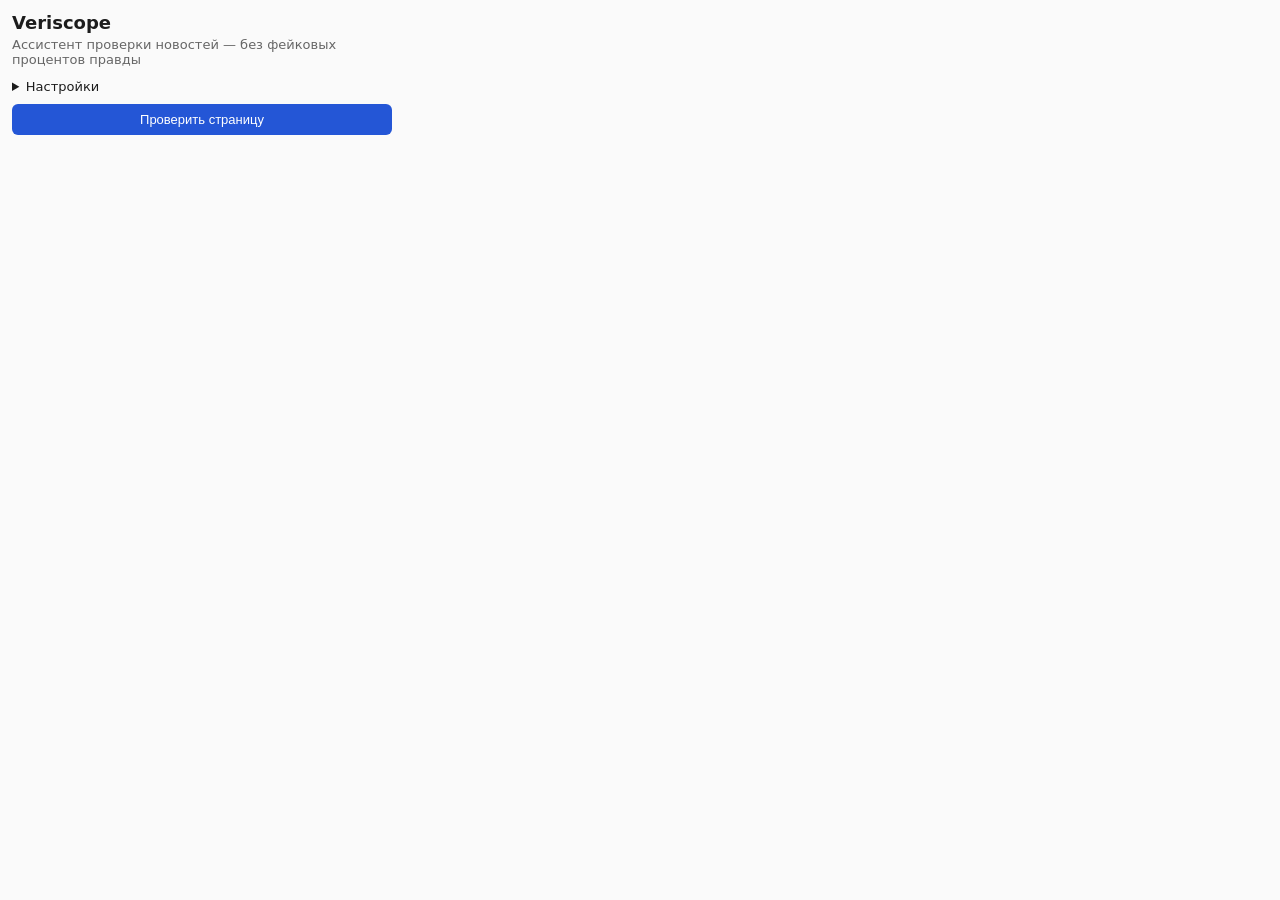
==== extension/popup.html @ c3eaf2fb "initial project structure" ====
<!DOCTYPE html>
<html lang="ru">
<head>
  <meta charset="utf-8">
  <title>Veriscope</title>
  <link rel="stylesheet" href="popup.css">
</head>
<body>
  <header>
    <h1>Veriscope</h1>
    <p class="tagline">Ассистент проверки новостей — без фейковых процентов правды</p>
  </header>
  <details class="settings">
    <summary>Настройки</summary>
    <label for="backend-url">Адрес бэкенда</label>
    <input id="backend-url" type="url" placeholder="http://localhost:8000">
    <button id="save-settings" type="button">Сохранить</button>
  </details>
  <button id="check-page" type="button">Проверить страницу</button>
  <div id="status" hidden></div>
  <div id="result" hidden></div>
  <script src="popup.js"></script>
</body>
</html>
---- extension/popup.css ----
body {
  width: 380px;
  margin: 0;
  padding: 12px;
  font-family: system-ui, sans-serif;
  font-size: 13px;
  color: #1c1c1c;
  background: #fafafa;
}

header h1 {
  margin: 0;
  font-size: 18px;
}

.tagline {
  margin: 4px 0 12px;
  color: #666;
}

.settings {
  margin-bottom: 10px;
}

.settings label {
  display: block;
  margin: 8px 0 4px;
}

.settings input {
  width: 100%;
  box-sizing: border-box;
  padding: 6px;
  margin-bottom: 6px;
}

button {
  width: 100%;
  padding: 8px;
  border: none;
  border-radius: 6px;
  background: #2456d6;
  color: #fff;
  font-size: 13px;
  cursor: pointer;
}

button:disabled {
  background: #9db1e0;
  cursor: wait;
}

.settings button {
  background: #555;
}

#status {
  margin-top: 10px;
  padding: 8px;
  border-radius: 6px;
  background: #eef2fb;
}

#status.error {
  background: #fbeeee;
  color: #8a1f1f;
}

#result {
  margin-top: 10px;
}

.summary {
  padding: 8px;
  border-radius: 6px;
  background: #eef2fb;
  margin-bottom: 8px;
}

.flag {
  padding: 6px 8px;
  border-radius: 6px;
  background: #fdf3e2;
  margin-bottom: 6px;
}

.claim {
  border: 1px solid #e2e2e2;
  border-radius: 6px;
  padding: 8px;
  margin-bottom: 8px;
  background: #fff;
}

.claim .badge {
  display: inline-block;
  padding: 2px 8px;
  border-radius: 10px;
  font-size: 11px;
  font-weight: 600;
  margin-bottom: 6px;
  color: #fff;
}

.badge.supported { background: #2e8b57; }
.badge.refuted { background: #c0392b; }
.badge.conflicting { background: #d68a24; }
.badge.unverifiable { background: #7f8c8d; }

.claim .text {
  font-weight: 600;
  margin-bottom: 4px;
}

.claim .explanation {
  color: #444;
  margin-bottom: 6px;
}

.source {
  margin: 2px 0;
}

.source a {
  color: #2456d6;
  text-decoration: none;
}

.source .meta {
  color: #777;
}
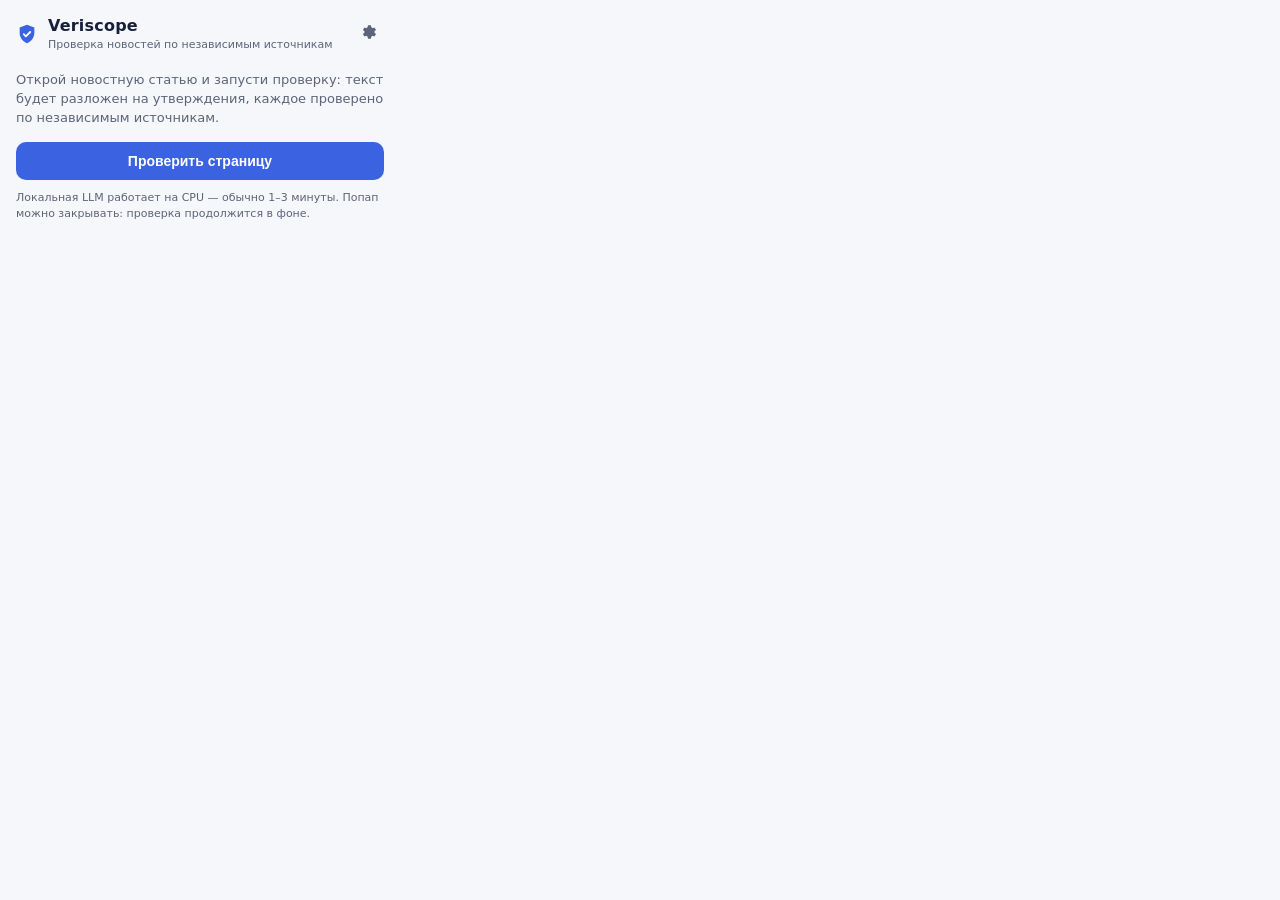
==== commit c4ea8885: "speed up pipeline and redesign extension UI - judge stance once per independent source cluster, repr" ====
--- a/extension/popup.html
+++ b/extension/popup.html
@@ -7,18 +7,71 @@
 </head>
 <body>
   <header>
-    <h1>Veriscope</h1>
-    <p class="tagline">Ассистент проверки новостей — без фейковых процентов правды</p>
+    <div class="brand">
+      <svg viewBox="0 0 24 24" width="22" height="22" aria-hidden="true">
+        <path d="M12 2 4 5v6c0 5 3.4 9.4 8 11 4.6-1.6 8-6 8-11V5l-8-3z" fill="var(--accent)"/>
+        <path d="M8.5 12.2l2.3 2.3 4.7-4.7" fill="none" stroke="#fff" stroke-width="2" stroke-linecap="round" stroke-linejoin="round"/>
+      </svg>
+      <div>
+        <h1>Veriscope</h1>
+        <p>Проверка новостей по независимым источникам</p>
+      </div>
+    </div>
+    <button id="settings-toggle" class="icon-button" title="Настройки" aria-label="Настройки">
+      <svg viewBox="0 0 24 24" width="18" height="18" aria-hidden="true">
+        <path d="M12 15.5A3.5 3.5 0 1 0 12 8.5a3.5 3.5 0 0 0 0 7zm7.4-3.5a5.9 5.9 0 0 0-.1-1.1l2-1.6-2-3.4-2.4 1a7.4 7.4 0 0 0-1.9-1.1L14.6 3h-4l-.4 2.8a7.4 7.4 0 0 0-1.9 1.1l-2.4-1-2 3.4 2 1.6a5.9 5.9 0 0 0 0 2.2l-2 1.6 2 3.4 2.4-1c.6.5 1.2.8 1.9 1.1l.4 2.8h4l.4-2.8c.7-.3 1.3-.6 1.9-1.1l2.4 1 2-3.4-2-1.6c.1-.4.1-.7.1-1.1z" fill="currentColor"/>
+      </svg>
+    </button>
   </header>
-  <details class="settings">
-    <summary>Настройки</summary>
+
+  <section id="settings-panel" hidden>
     <label for="backend-url">Адрес бэкенда</label>
-    <input id="backend-url" type="url" placeholder="http://localhost:8000">
-    <button id="save-settings" type="button">Сохранить</button>
-  </details>
-  <button id="check-page" type="button">Проверить страницу</button>
-  <div id="status" hidden></div>
-  <div id="result" hidden></div>
+    <div class="settings-row">
+      <input id="backend-url" type="url" placeholder="http://localhost:8000">
+      <button id="save-settings" type="button">OK</button>
+    </div>
+    <p id="settings-note" class="note" hidden>Сохранено</p>
+  </section>
+
+  <main>
+    <div id="idle-view">
+      <p class="lead">Открой новостную статью и запусти проверку: текст будет разложен на утверждения, каждое проверено по независимым источникам.</p>
+      <button id="check-page" class="primary" type="button">Проверить страницу</button>
+      <p class="note">Локальная LLM работает на CPU — обычно 1–3 минуты. Попап можно закрывать: проверка продолжится в фоне.</p>
+    </div>
+
+    <div id="running-view" hidden>
+      <div class="spinner" aria-hidden="true"></div>
+      <p class="running-title">Идёт проверка<span id="running-page"></span></p>
+      <p class="elapsed">Прошло: <span id="elapsed">0:00</span></p>
+      <ul class="steps">
+        <li>извлечение утверждений</li>
+        <li>поиск источников</li>
+        <li>проверка независимости</li>
+        <li>позиция каждой группы источников</li>
+      </ul>
+      <p class="note">Можно закрыть попап — результат сохранится.</p>
+    </div>
+
+    <div id="error-view" hidden>
+      <div class="error-card">
+        <p class="error-title">Не удалось выполнить проверку</p>
+        <p id="error-message" class="note"></p>
+        <p class="note">Проверь, что бэкенд запущен (uvicorn app.main:app) и адрес в настройках верен.</p>
+      </div>
+      <button id="retry" class="primary" type="button">Попробовать снова</button>
+    </div>
+
+    <div id="result-view" hidden>
+      <div id="summary-chips" class="chips"></div>
+      <p id="summary-text" class="summary-text"></p>
+      <div id="flags"></div>
+      <div id="claims"></div>
+      <p id="meta" class="note center"></p>
+      <button id="again" class="ghost" type="button">Проверить другую страницу</button>
+    </div>
+  </main>
+
   <script src="popup.js"></script>
 </body>
 </html>
--- a/extension/popup.css
+++ b/extension/popup.css
@@ -1,131 +1,409 @@
+:root {
+  --bg: #f6f7fb;
+  --card: #ffffff;
+  --text: #17203a;
+  --muted: #5b6478;
+  --border: #e3e7f0;
+  --accent: #3b62e0;
+  --accent-hover: #2f51c4;
+  --chip-bg: #eef1fa;
+  --supported: #1f9d63;
+  --refuted: #d64545;
+  --conflicting: #dd8f1f;
+  --unverifiable: #7a8496;
+  --flag-bg: #fdf5e4;
+  --flag-border: #f0dfb6;
+  --error-bg: #fceaea;
+  --error-border: #f2c7c7;
+}
+
+@media (prefers-color-scheme: dark) {
+  :root {
+    --bg: #12151d;
+    --card: #1b1f2a;
+    --text: #e8ebf3;
+    --muted: #9aa3b5;
+    --border: #2a3040;
+    --accent: #5c7ff0;
+    --accent-hover: #7290f2;
+    --chip-bg: #232a3a;
+    --supported: #34c184;
+    --refuted: #ef6a6a;
+    --conflicting: #e8a94a;
+    --unverifiable: #8b95a8;
+    --flag-bg: #2a2517;
+    --flag-border: #4a3f22;
+    --error-bg: #2c1b1d;
+    --error-border: #543034;
+  }
+}
+
+* {
+  box-sizing: border-box;
+}
+
 body {
-  width: 380px;
+  width: 400px;
   margin: 0;
-  padding: 12px;
-  font-family: system-ui, sans-serif;
+  padding: 0;
+  font-family: system-ui, -apple-system, "Segoe UI", sans-serif;
   font-size: 13px;
-  color: #1c1c1c;
-  background: #fafafa;
-}
-
-header h1 {
+  line-height: 1.45;
+  color: var(--text);
+  background: var(--bg);
+}
+
+header {
+  display: flex;
+  align-items: center;
+  justify-content: space-between;
+  padding: 14px 16px 10px;
+}
+
+.brand {
+  display: flex;
+  align-items: center;
+  gap: 10px;
+}
+
+.brand h1 {
   margin: 0;
-  font-size: 18px;
-}
-
-.tagline {
-  margin: 4px 0 12px;
-  color: #666;
-}
-
-.settings {
-  margin-bottom: 10px;
-}
-
-.settings label {
+  font-size: 16px;
+  letter-spacing: 0.2px;
+}
+
+.brand p {
+  margin: 0;
+  font-size: 11px;
+  color: var(--muted);
+}
+
+.icon-button {
+  border: none;
+  background: transparent;
+  color: var(--muted);
+  padding: 6px;
+  border-radius: 8px;
+  cursor: pointer;
+}
+
+.icon-button:hover {
+  background: var(--chip-bg);
+  color: var(--text);
+}
+
+#settings-panel {
+  margin: 0 16px 10px;
+  padding: 10px 12px;
+  background: var(--card);
+  border: 1px solid var(--border);
+  border-radius: 10px;
+}
+
+#settings-panel label {
   display: block;
-  margin: 8px 0 4px;
-}
-
-.settings input {
+  font-size: 11px;
+  color: var(--muted);
+  margin-bottom: 4px;
+}
+
+.settings-row {
+  display: flex;
+  gap: 6px;
+}
+
+.settings-row input {
+  flex: 1;
+  padding: 7px 9px;
+  border: 1px solid var(--border);
+  border-radius: 8px;
+  background: var(--bg);
+  color: var(--text);
+  font-size: 12px;
+}
+
+.settings-row button {
+  padding: 7px 12px;
+  border: none;
+  border-radius: 8px;
+  background: var(--accent);
+  color: #fff;
+  cursor: pointer;
+}
+
+main {
+  padding: 4px 16px 16px;
+}
+
+.lead {
+  margin: 4px 0 14px;
+  color: var(--muted);
+}
+
+.primary {
   width: 100%;
-  box-sizing: border-box;
-  padding: 6px;
-  margin-bottom: 6px;
-}
-
-button {
+  padding: 11px;
+  border: none;
+  border-radius: 10px;
+  background: var(--accent);
+  color: #fff;
+  font-size: 14px;
+  font-weight: 600;
+  cursor: pointer;
+  transition: background 0.15s ease, transform 0.05s ease;
+}
+
+.primary:hover {
+  background: var(--accent-hover);
+}
+
+.primary:active {
+  transform: scale(0.99);
+}
+
+.primary:disabled {
+  opacity: 0.6;
+  cursor: wait;
+}
+
+.ghost {
   width: 100%;
-  padding: 8px;
-  border: none;
-  border-radius: 6px;
-  background: #2456d6;
-  color: #fff;
+  margin-top: 10px;
+  padding: 10px;
+  border: 1px solid var(--border);
+  border-radius: 10px;
+  background: transparent;
+  color: var(--text);
   font-size: 13px;
   cursor: pointer;
 }
 
-button:disabled {
-  background: #9db1e0;
-  cursor: wait;
-}
-
-.settings button {
-  background: #555;
-}
-
-#status {
-  margin-top: 10px;
-  padding: 8px;
-  border-radius: 6px;
-  background: #eef2fb;
-}
-
-#status.error {
-  background: #fbeeee;
-  color: #8a1f1f;
-}
-
-#result {
-  margin-top: 10px;
-}
-
-.summary {
-  padding: 8px;
-  border-radius: 6px;
-  background: #eef2fb;
+.ghost:hover {
+  background: var(--chip-bg);
+}
+
+.note {
+  font-size: 11px;
+  color: var(--muted);
+  margin: 10px 0 0;
+}
+
+.note.center {
+  text-align: center;
+}
+
+#running-view {
+  text-align: center;
+  padding: 14px 0 4px;
+}
+
+.spinner {
+  width: 34px;
+  height: 34px;
+  margin: 0 auto 12px;
+  border: 3px solid var(--chip-bg);
+  border-top-color: var(--accent);
+  border-radius: 50%;
+  animation: spin 0.9s linear infinite;
+}
+
+@keyframes spin {
+  to { transform: rotate(360deg); }
+}
+
+.running-title {
+  margin: 0;
+  font-weight: 600;
+}
+
+.elapsed {
+  margin: 4px 0 12px;
+  color: var(--muted);
+  font-variant-numeric: tabular-nums;
+}
+
+.steps {
+  list-style: none;
+  margin: 0 auto;
+  padding: 10px 12px;
+  max-width: 280px;
+  text-align: left;
+  background: var(--card);
+  border: 1px solid var(--border);
+  border-radius: 10px;
+  color: var(--muted);
+  font-size: 12px;
+}
+
+.steps li {
+  padding: 3px 0 3px 16px;
+  position: relative;
+}
+
+.steps li::before {
+  content: "";
+  position: absolute;
+  left: 2px;
+  top: 9px;
+  width: 6px;
+  height: 6px;
+  border-radius: 50%;
+  background: var(--accent);
+  opacity: 0.55;
+}
+
+.error-card {
+  padding: 12px;
+  background: var(--error-bg);
+  border: 1px solid var(--error-border);
+  border-radius: 10px;
+  margin-bottom: 12px;
+}
+
+.error-title {
+  margin: 0 0 6px;
+  font-weight: 600;
+  color: var(--refuted);
+}
+
+.chips {
+  display: flex;
+  flex-wrap: wrap;
+  gap: 6px;
+  margin-bottom: 10px;
+}
+
+.chip {
+  display: inline-flex;
+  align-items: center;
+  gap: 5px;
+  padding: 4px 10px;
+  border-radius: 999px;
+  background: var(--chip-bg);
+  font-size: 12px;
+  font-weight: 600;
+}
+
+.chip .dot {
+  width: 8px;
+  height: 8px;
+  border-radius: 50%;
+}
+
+.summary-text {
+  margin: 0 0 12px;
+  color: var(--muted);
+  font-size: 12px;
+}
+
+.flag {
+  display: flex;
+  gap: 8px;
+  padding: 8px 10px;
+  background: var(--flag-bg);
+  border: 1px solid var(--flag-border);
+  border-radius: 10px;
   margin-bottom: 8px;
-}
-
-.flag {
-  padding: 6px 8px;
-  border-radius: 6px;
-  background: #fdf3e2;
+  font-size: 12px;
+}
+
+.claim {
+  background: var(--card);
+  border: 1px solid var(--border);
+  border-left: 4px solid var(--unverifiable);
+  border-radius: 10px;
+  padding: 10px 12px;
+  margin-bottom: 10px;
+}
+
+.claim.supported { border-left-color: var(--supported); }
+.claim.refuted { border-left-color: var(--refuted); }
+.claim.conflicting { border-left-color: var(--conflicting); }
+.claim.unverifiable { border-left-color: var(--unverifiable); }
+
+.badge-row {
+  display: flex;
+  align-items: center;
+  justify-content: space-between;
   margin-bottom: 6px;
 }
 
-.claim {
-  border: 1px solid #e2e2e2;
-  border-radius: 6px;
-  padding: 8px;
-  margin-bottom: 8px;
-  background: #fff;
-}
-
-.claim .badge {
+.badge {
   display: inline-block;
-  padding: 2px 8px;
-  border-radius: 10px;
-  font-size: 11px;
-  font-weight: 600;
-  margin-bottom: 6px;
+  padding: 2px 9px;
+  border-radius: 999px;
+  font-size: 11px;
+  font-weight: 700;
   color: #fff;
 }
 
-.badge.supported { background: #2e8b57; }
-.badge.refuted { background: #c0392b; }
-.badge.conflicting { background: #d68a24; }
-.badge.unverifiable { background: #7f8c8d; }
-
-.claim .text {
-  font-weight: 600;
-  margin-bottom: 4px;
-}
-
-.claim .explanation {
-  color: #444;
-  margin-bottom: 6px;
+.badge.supported { background: var(--supported); }
+.badge.refuted { background: var(--refuted); }
+.badge.conflicting { background: var(--conflicting); }
+.badge.unverifiable { background: var(--unverifiable); }
+
+.confidence {
+  font-size: 11px;
+  color: var(--muted);
+}
+
+.claim-text {
+  margin: 0 0 6px;
+  font-weight: 600;
+}
+
+.explanation {
+  margin: 0 0 8px;
+  color: var(--muted);
+  font-size: 12px;
+}
+
+.claim details {
+  border-top: 1px solid var(--border);
+  padding-top: 6px;
+}
+
+.claim summary {
+  cursor: pointer;
+  font-size: 12px;
+  color: var(--accent);
+  user-select: none;
 }
 
 .source {
-  margin: 2px 0;
-}
+  display: flex;
+  gap: 7px;
+  align-items: baseline;
+  margin: 7px 0 0;
+  font-size: 12px;
+}
+
+.source .stance-icon {
+  flex: 0 0 auto;
+  font-weight: 700;
+}
+
+.source .stance-icon.supports { color: var(--supported); }
+.source .stance-icon.refutes { color: var(--refuted); }
+.source .stance-icon.not_enough_info { color: var(--unverifiable); }
 
 .source a {
-  color: #2456d6;
+  color: var(--accent);
   text-decoration: none;
+  font-weight: 600;
+}
+
+.source a:hover {
+  text-decoration: underline;
 }
 
 .source .meta {
-  color: #777;
-}
+  color: var(--muted);
+}
+
+.source .rationale {
+  display: block;
+  color: var(--muted);
+  font-size: 11px;
+  margin-top: 1px;
+}
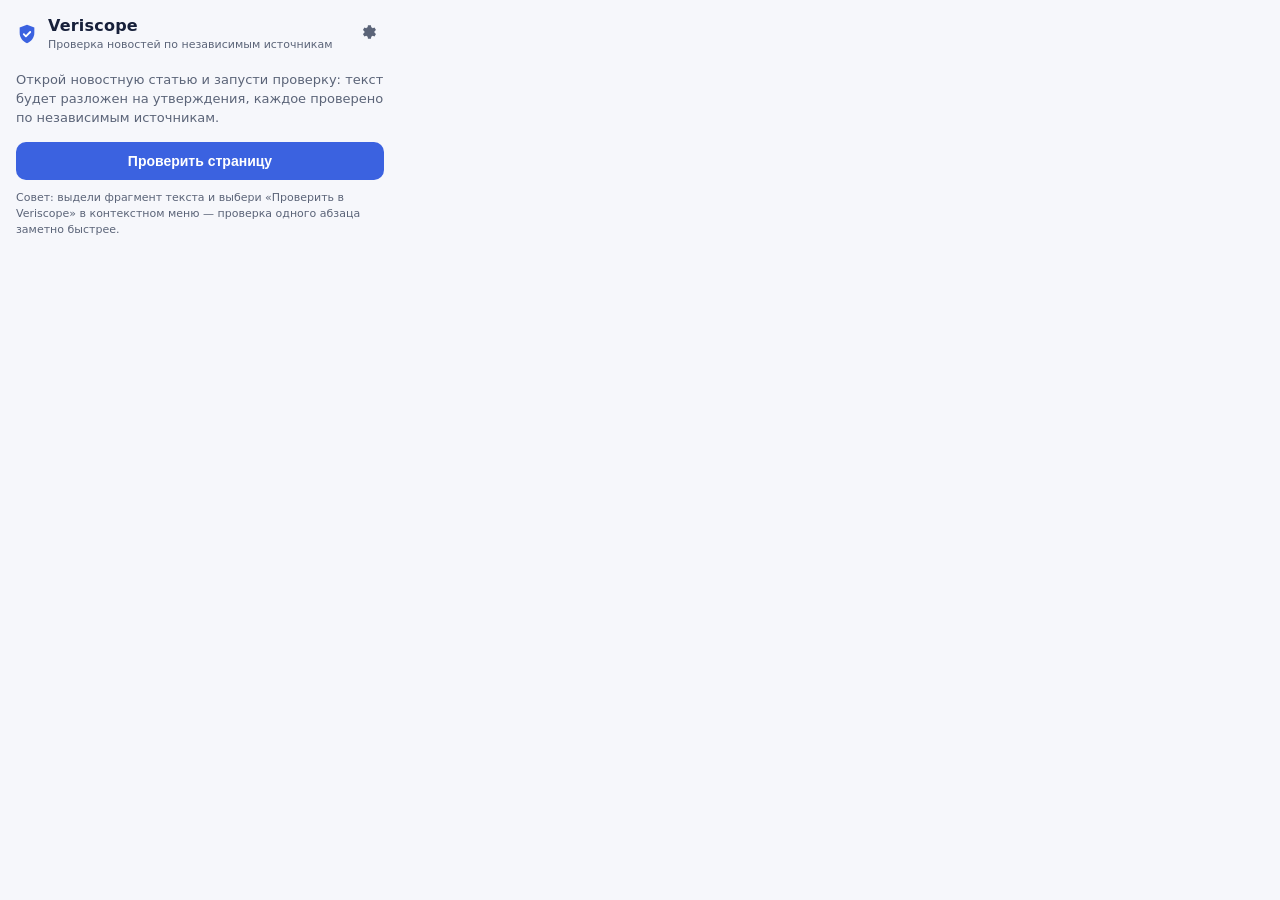
==== commit 917173d7: "add ten features across pipeline and extension backend: - refutation-oriented second search query pe" ====
--- a/extension/popup.html
+++ b/extension/popup.html
@@ -37,19 +37,21 @@
     <div id="idle-view">
       <p class="lead">Открой новостную статью и запусти проверку: текст будет разложен на утверждения, каждое проверено по независимым источникам.</p>
       <button id="check-page" class="primary" type="button">Проверить страницу</button>
-      <p class="note">Локальная LLM работает на CPU — обычно 1–3 минуты. Попап можно закрывать: проверка продолжится в фоне.</p>
+      <p class="note">Совет: выдели фрагмент текста и выбери «Проверить в Veriscope» в контекстном меню — проверка одного абзаца заметно быстрее.</p>
+      <div id="history-block" hidden>
+        <div class="history-head">
+          <span>Недавние проверки</span>
+          <button id="clear-history" class="link-button" type="button">очистить</button>
+        </div>
+        <div id="history-list"></div>
+      </div>
     </div>
 
     <div id="running-view" hidden>
       <div class="spinner" aria-hidden="true"></div>
       <p class="running-title">Идёт проверка<span id="running-page"></span></p>
       <p class="elapsed">Прошло: <span id="elapsed">0:00</span></p>
-      <ul class="steps">
-        <li>извлечение утверждений</li>
-        <li>поиск источников</li>
-        <li>проверка независимости</li>
-        <li>позиция каждой группы источников</li>
-      </ul>
+      <p id="stage-text" class="stage-text">Отправляю на проверку…</p>
       <p class="note">Можно закрыть попап — результат сохранится.</p>
     </div>
 
@@ -68,7 +70,14 @@
       <div id="flags"></div>
       <div id="claims"></div>
       <p id="meta" class="note center"></p>
-      <button id="again" class="ghost" type="button">Проверить другую страницу</button>
+      <div class="actions-row">
+        <button id="highlight" class="ghost" type="button">Подсветить на странице</button>
+        <button id="copy-md" class="ghost" type="button">Копировать MD</button>
+      </div>
+      <div class="actions-row">
+        <button id="recheck" class="ghost" type="button">Перепроверить заново</button>
+        <button id="again" class="ghost" type="button">Другая страница</button>
+      </div>
     </div>
   </main>
 
--- a/extension/popup.css
+++ b/extension/popup.css
@@ -222,34 +222,80 @@
   font-variant-numeric: tabular-nums;
 }
 
-.steps {
-  list-style: none;
+.stage-text {
   margin: 0 auto;
   padding: 10px 12px;
-  max-width: 280px;
+  max-width: 300px;
+  background: var(--card);
+  border: 1px solid var(--border);
+  border-radius: 10px;
+  color: var(--text);
+  font-size: 12px;
+}
+
+.actions-row {
+  display: flex;
+  gap: 8px;
+}
+
+.actions-row .ghost {
+  flex: 1;
+  margin-top: 8px;
+  padding: 8px;
+  font-size: 12px;
+}
+
+.link-button {
+  border: none;
+  background: transparent;
+  color: var(--accent);
+  font-size: 11px;
+  cursor: pointer;
+  padding: 0;
+}
+
+.history-head {
+  display: flex;
+  justify-content: space-between;
+  align-items: baseline;
+  margin: 16px 0 6px;
+  font-size: 12px;
+  font-weight: 600;
+  color: var(--muted);
+}
+
+.history-item {
+  display: block;
+  width: 100%;
   text-align: left;
   background: var(--card);
   border: 1px solid var(--border);
   border-radius: 10px;
-  color: var(--muted);
-  font-size: 12px;
-}
-
-.steps li {
-  padding: 3px 0 3px 16px;
-  position: relative;
-}
-
-.steps li::before {
-  content: "";
-  position: absolute;
-  left: 2px;
-  top: 9px;
-  width: 6px;
-  height: 6px;
-  border-radius: 50%;
-  background: var(--accent);
-  opacity: 0.55;
+  padding: 8px 10px;
+  margin-bottom: 6px;
+  cursor: pointer;
+  color: var(--text);
+  font: inherit;
+}
+
+.history-item:hover {
+  border-color: var(--accent);
+}
+
+.history-item .history-title {
+  display: block;
+  font-weight: 600;
+  font-size: 12px;
+  white-space: nowrap;
+  overflow: hidden;
+  text-overflow: ellipsis;
+}
+
+.history-item .history-meta {
+  display: block;
+  color: var(--muted);
+  font-size: 11px;
+  margin-top: 2px;
 }
 
 .error-card {
